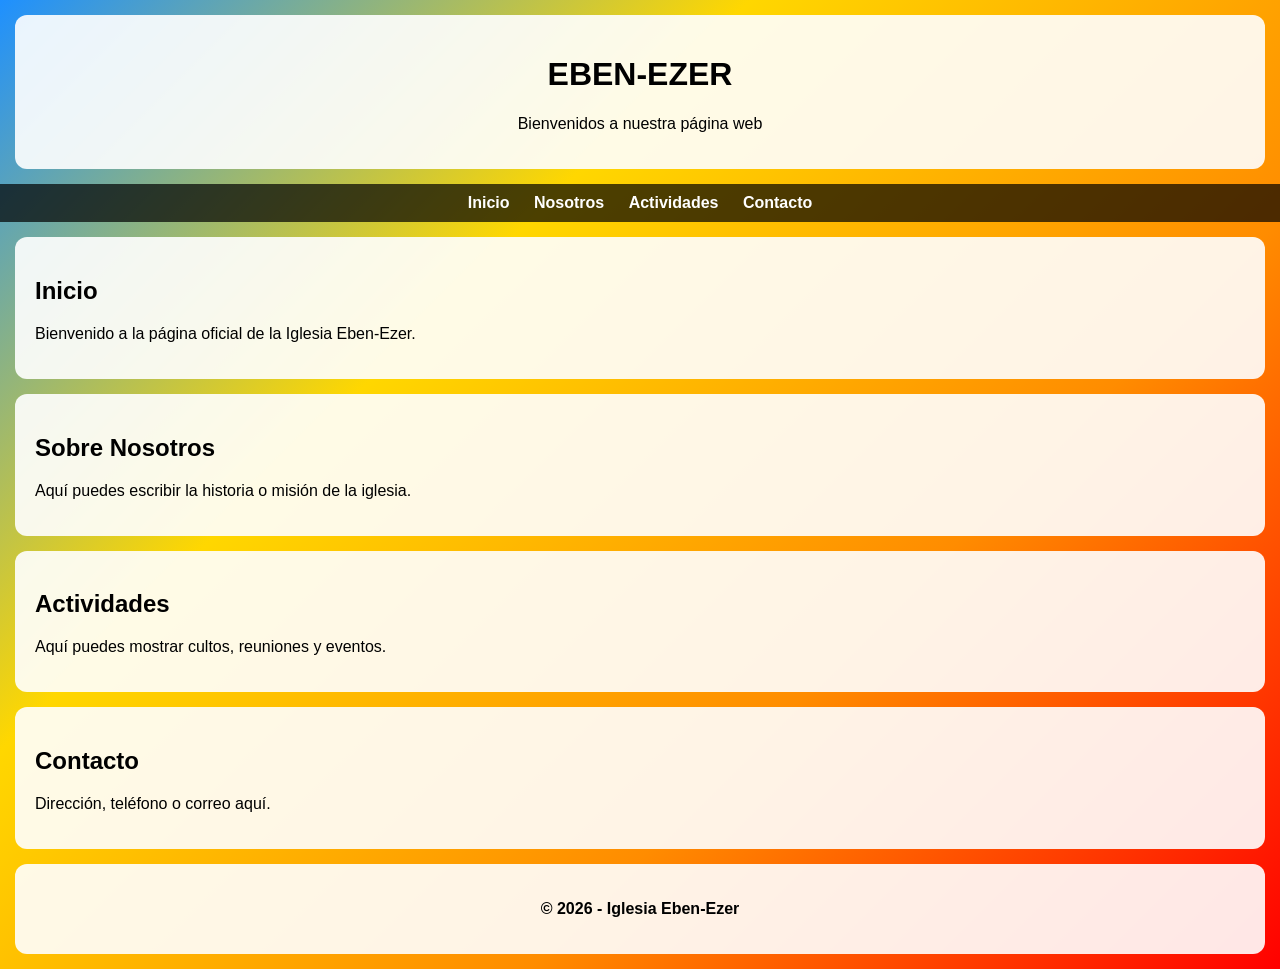
==== index.html @ 54227f3d "primer commit" ====
<!DOCTYPE html>
<html lang="es">
<head>
    <meta charset="UTF-8">
    <title>IGLESIA EBEN-EZER</title>
    <meta name="viewport" content="width=device-width, initial-scale=1.0">
    <link rel="stylesheet" href="style.css">
</head>
<body>

<header>
    <h1>EBEN-EZER</h1>
    <p>Bienvenidos a nuestra página web</p>
</header>

<nav>
    <a href="#inicio">Inicio</a>
    <a href="#nosotros">Nosotros</a>
    <a href="#actividades">Actividades</a>
    <a href="#contacto">Contacto</a>
</nav>

<section id="inicio">
    <h2>Inicio</h2>
    <p>Bienvenido a la página oficial de la Iglesia Eben-Ezer.</p>
</section>

<section id="nosotros">
    <h2>Sobre Nosotros</h2>
    <p>Aquí puedes escribir la historia o misión de la iglesia.</p>
</section>

<section id="actividades">
    <h2>Actividades</h2>
    <p>Aquí puedes mostrar cultos, reuniones y eventos.</p>
</section>

<section id="contacto">
    <h2>Contacto</h2>
    <p>Dirección, teléfono o correo aquí.</p>
</section>

<footer>
    <p>© 2026 - Iglesia Eben-Ezer</p>
</footer>

</body>
</html>
---- style.css ----
body {
    margin: 0;
    font-family: Arial, sans-serif;

    background: linear-gradient(135deg, 
        #1e90ff,
        #ffd700,
        #ff8c00,
        #ff0000
    );

    min-height: 100vh;
}

header, section, footer {
    background-color: rgba(255, 255, 255, 0.9);
    margin: 15px;
    padding: 20px;
    border-radius: 12px;
}

header {
    text-align: center;
}

nav {
    background-color: rgba(0,0,0,0.7);
    padding: 10px;
    text-align: center;
}

nav a {
    color: white;
    margin: 10px;
    text-decoration: none;
    font-weight: bold;
}

nav a:hover {
    color: yellow;
}

footer {
    text-align: center;
    font-weight: bold;
}

/* ========================= */
/*  MODO CELULAR            */
/* ========================= */
@media (max-width: 768px) {

    header h1 {
        font-size: 32px;
    }

    nav {
        display: flex;
        flex-direction: column;
    }

    nav a {
        margin: 5px 0;
        padding: 10px;
    }

    section {
        margin: 10px;
    }
}
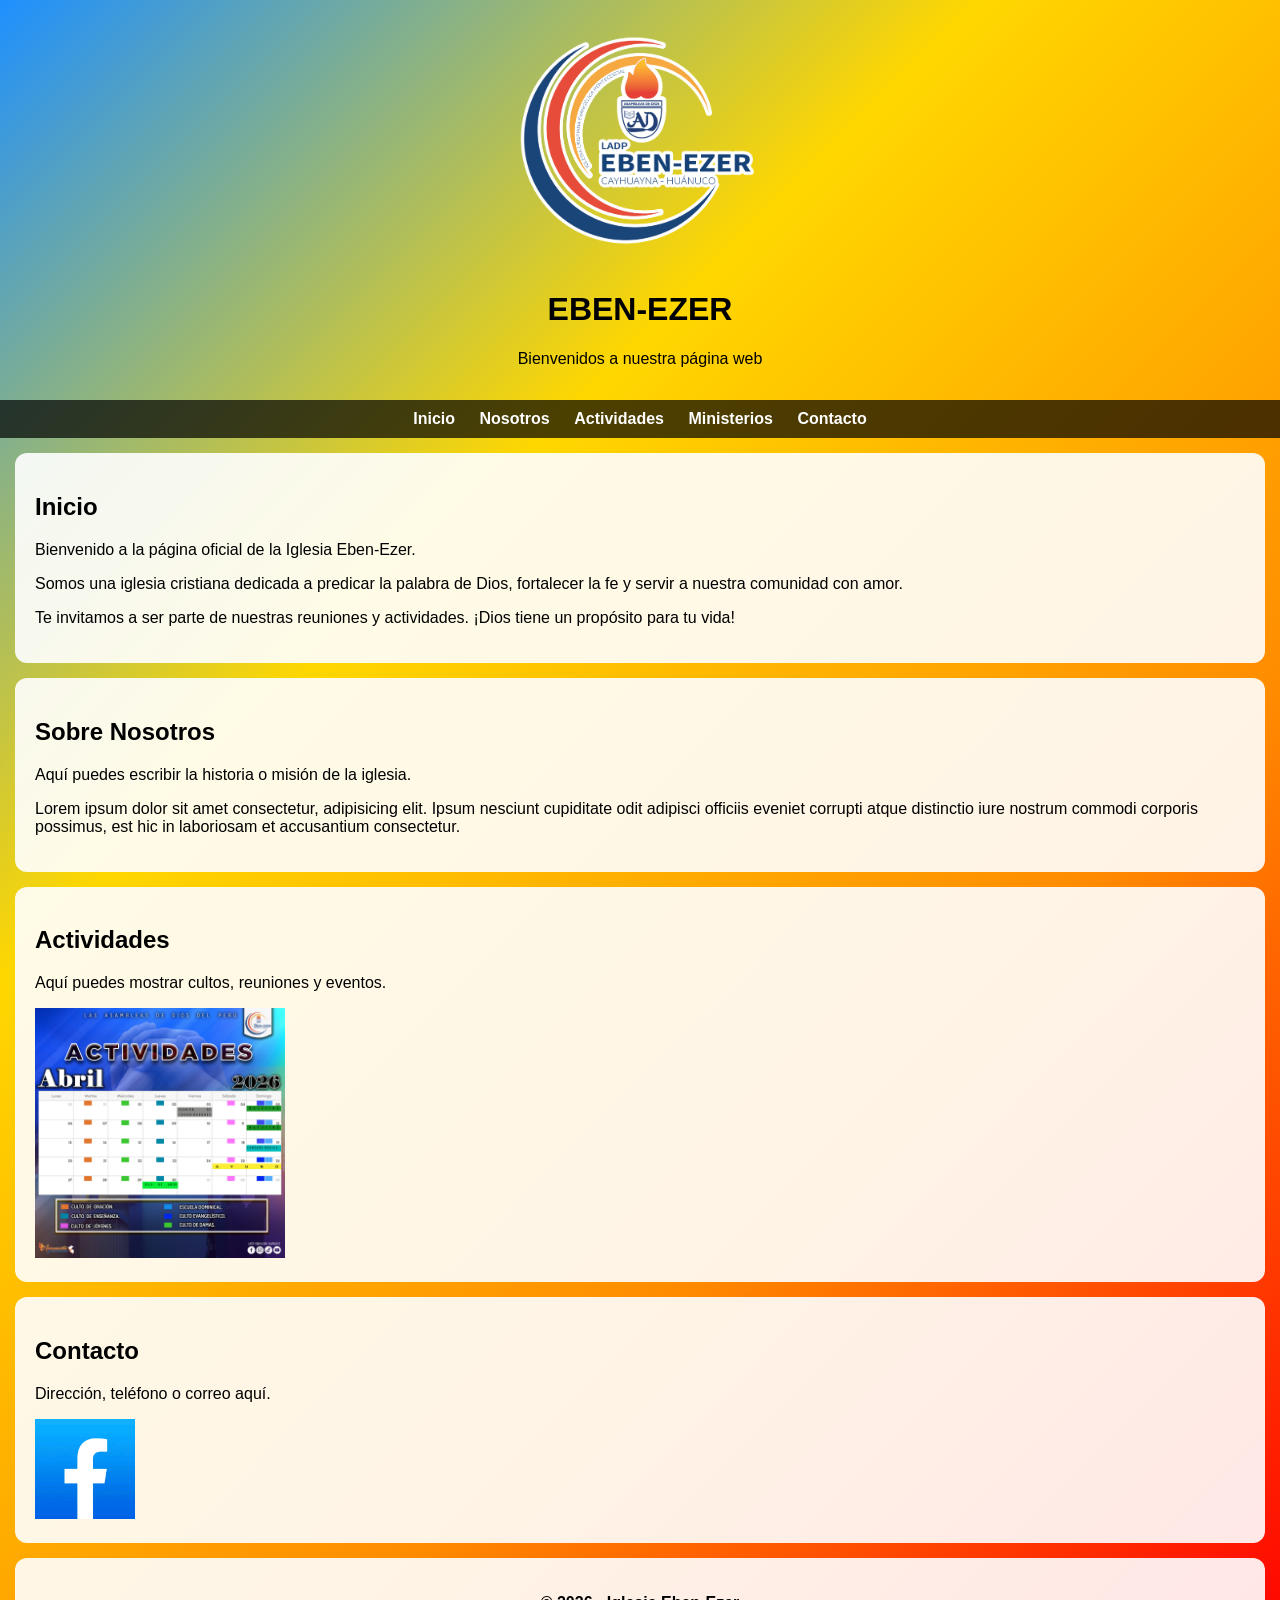
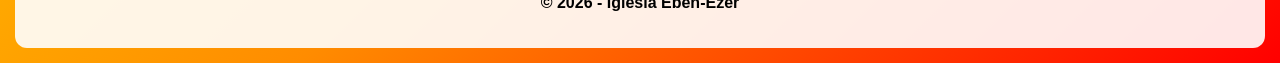
==== commit 33520096: "primera version context" ====
--- a/index.html
+++ b/index.html
@@ -9,35 +9,52 @@
 <body>
 
 <header>
+    <img src="LOGOS EBEN CON BORDE.png" class="logo" alt="logo">
     <h1>EBEN-EZER</h1>
     <p>Bienvenidos a nuestra página web</p>
 </header>
 
 <nav>
+    
     <a href="#inicio">Inicio</a>
     <a href="#nosotros">Nosotros</a>
     <a href="#actividades">Actividades</a>
+    <a href="ministerios.html">Ministerios</a>
     <a href="#contacto">Contacto</a>
 </nav>
 
 <section id="inicio">
     <h2>Inicio</h2>
     <p>Bienvenido a la página oficial de la Iglesia Eben-Ezer.</p>
+
+    <p>
+        Somos una iglesia cristiana dedicada a predicar la palabra de Dios, 
+        fortalecer la fe y servir a nuestra comunidad con amor.
+    </p>
+
+    <p>
+        Te invitamos a ser parte de nuestras reuniones y actividades.
+        ¡Dios tiene un propósito para tu vida!
+    </p>
 </section>
 
 <section id="nosotros">
     <h2>Sobre Nosotros</h2>
     <p>Aquí puedes escribir la historia o misión de la iglesia.</p>
+    <p>Lorem ipsum dolor sit amet consectetur, adipisicing elit. Ipsum nesciunt cupiditate odit adipisci officiis eveniet corrupti atque distinctio iure nostrum commodi corporis possimus, est hic in laboriosam et accusantium consectetur.</p>
 </section>
 
 <section id="actividades">
     <h2>Actividades</h2>
     <p>Aquí puedes mostrar cultos, reuniones y eventos.</p>
+    <img src="actividades.jpg" class="actividades" alt="actividades">
 </section>
 
 <section id="contacto">
     <h2>Contacto</h2>
     <p>Dirección, teléfono o correo aquí.</p>
+    <a href="https://www.facebook.com/profile.php?id=100067152944125&locale=es_LA"><img src="Logo_de_Facebook.png" class="facebook" alt="facebook"></a>
+    
 </section>
 
 <footer>
@@ -46,3 +63,4 @@
 
 </body>
 </html>
+<a href=""></a>
--- a/style.css
+++ b/style.css
@@ -68,4 +68,30 @@
         margin: 10px;
     }
 }
+header {
+    background: transparent;   /* quita el fondo blanco */
+    color: white;               /* texto blanco para que se vea bien */
+    text-align: center;
+    padding: 1px 20px;
+}
 
+.facebook{
+    width: 100px;
+    height: 100px;
+}
+
+.actividades{
+    width: 250px;
+    height: 250px;
+}
+
+.logo{
+    width: 250px;
+    height: 250px;
+}
+    h1{
+    color: black;
+}
+p{
+    color: black;
+}
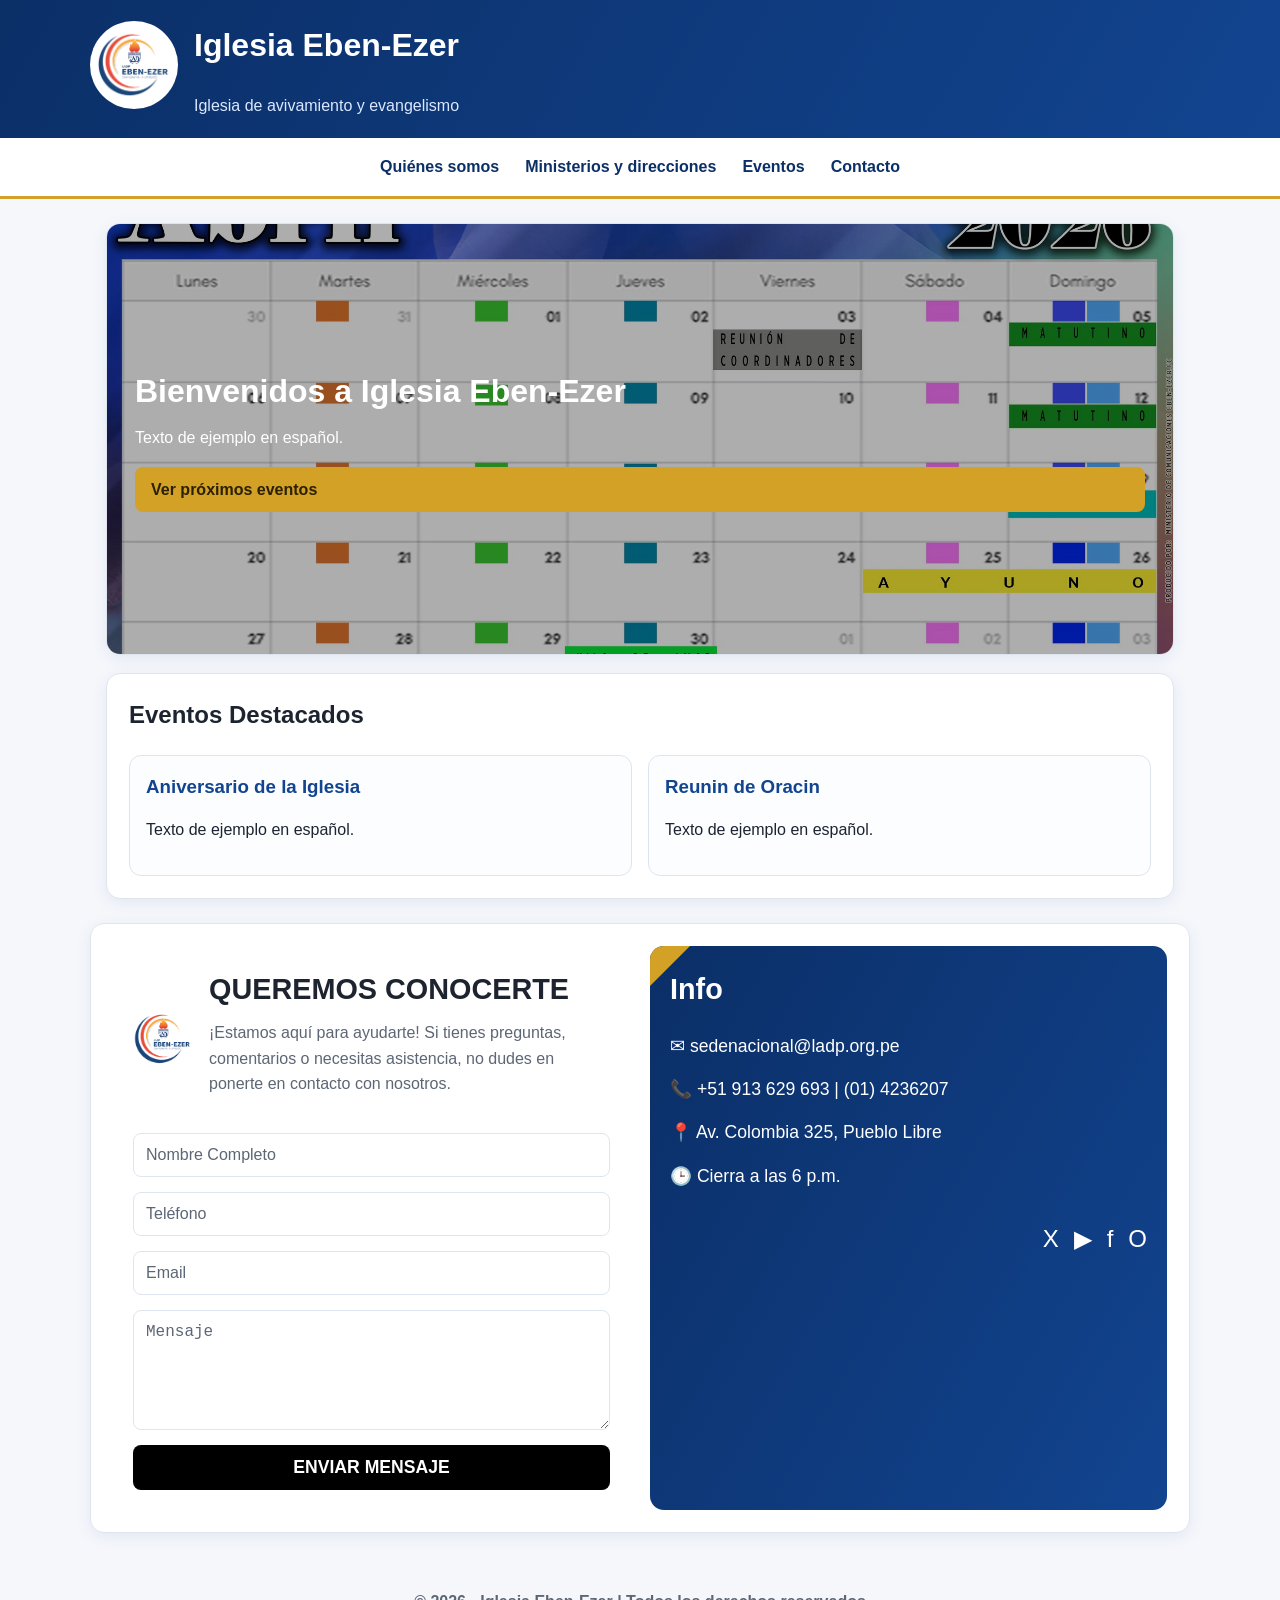
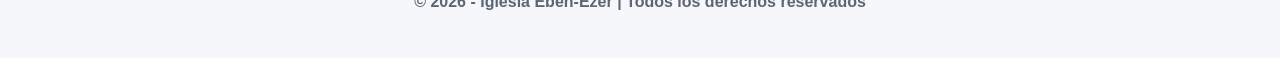
==== commit c011dd05: "Se agrega contacto y menu desplazable para ministerios" ====
--- a/index.html
+++ b/index.html
@@ -1,66 +1,639 @@
-<!DOCTYPE html>
+﻿<!DOCTYPE html>
 <html lang="es">
 <head>
     <meta charset="UTF-8">
-    <title>IGLESIA EBEN-EZER</title>
+    <title>Iglesia Eben-Ezer | Inicio</title>
     <meta name="viewport" content="width=device-width, initial-scale=1.0">
-    <link rel="stylesheet" href="style.css">
+        <style>
+:root {
+    --primary: #124490;
+    --primary-dark: #0b2f67;
+    --accent: #d2a126;
+    --bg: #f5f7fb;
+    --white: #ffffff;
+    --text: #1d2430;
+    --muted: #5c6675;
+    --border: #dfe5ef;
+}
+
+* {
+    box-sizing: border-box;
+}
+
+body {
+    margin: 0;
+    font-family: Arial, sans-serif;
+    color: var(--text);
+    background-color: var(--bg);
+    line-height: 1.6;
+}
+
+.site-header {
+    background: linear-gradient(120deg, var(--primary-dark), var(--primary));
+    color: var(--white);
+    padding: 20px 16px;
+}
+
+.brand-wrap {
+    max-width: 1100px;
+    margin: 0 auto;
+    display: flex;
+    align-items: center;
+    gap: 16px;
+}
+
+.logo {
+    width: 88px;
+    height: 88px;
+    object-fit: contain;
+    background-color: var(--white);
+    border-radius: 50%;
+    padding: 6px;
+}
+
+h1,
+h2,
+h3 {
+    margin-top: 0;
+}
+
+.site-header p {
+    margin: 6px 0 0;
+    color: #dbe8ff;
+}
+
+.main-nav {
+    background-color: var(--white);
+    border-bottom: 3px solid var(--accent);
+    padding: 12px;
+    text-align: center;
+    display: flex;
+    justify-content: center;
+    align-items: center;
+    gap: 6px;
+    flex-wrap: wrap;
+}
+
+.main-nav a {
+    color: var(--primary-dark);
+    margin: 0 10px;
+    text-decoration: none;
+    font-weight: 700;
+}
+
+.main-nav a:hover {
+    color: var(--accent);
+}
+
+.dropdown {
+    position: relative;
+    display: inline-block;
+}
+
+.dropbtn {
+    border: 0;
+    background-color: transparent;
+    color: var(--primary-dark);
+    font-weight: 700;
+    font-size: 1rem;
+    padding: 8px 10px;
+    cursor: pointer;
+}
+
+.dropbtn:hover {
+    color: var(--accent);
+}
+
+.dropdown-menu {
+    display: none;
+    position: absolute;
+    left: 0;
+    top: 100%;
+    min-width: 220px;
+    background-color: var(--white);
+    border: 1px solid var(--border);
+    border-radius: 10px;
+    box-shadow: 0 12px 20px rgba(11, 47, 103, 0.12);
+    z-index: 50;
+    padding: 8px 0;
+}
+
+.dropdown-menu a {
+    display: block;
+    margin: 0;
+    padding: 10px 14px;
+    text-align: left;
+}
+
+.dropdown:hover .dropdown-menu,
+.dropdown:focus-within .dropdown-menu {
+    display: block;
+}
+
+.container {
+    max-width: 1100px;
+    margin: 24px auto;
+    padding: 0 16px;
+}
+
+.card {
+    background-color: var(--white);
+    border: 1px solid var(--border);
+    border-radius: 14px;
+    padding: 22px;
+    margin-bottom: 18px;
+    box-shadow: 0 4px 16px rgba(18, 68, 144, 0.08);
+}
+
+.hero h2 {
+    color: var(--primary);
+}
+
+.hero-banner {
+    padding: 0;
+    overflow: hidden;
+    position: relative;
+}
+
+.hero-image {
+    width: 100%;
+    height: 430px;
+    object-fit: cover;
+    display: block;
+    filter: brightness(0.68);
+}
+
+.hero-overlay {
+    position: absolute;
+    inset: 0;
+    display: flex;
+    flex-direction: column;
+    justify-content: center;
+    gap: 8px;
+    padding: 28px;
+    color: var(--white);
+}
+
+.hero-overlay h2 {
+    margin: 0;
+    font-size: 2rem;
+}
+
+.hero-overlay p {
+    max-width: 680px;
+    margin: 0;
+}
+
+.btn-primary {
+    display: inline-block;
+    margin-top: 8px;
+    background-color: var(--accent);
+    color: #2c2000;
+    text-decoration: none;
+    padding: 10px 16px;
+    border-radius: 8px;
+    font-weight: 700;
+}
+
+.btn-primary:hover {
+    background-color: #c18f14;
+}
+
+.actividades {
+    width: 100%;
+    max-width: 420px;
+    height: auto;
+    border-radius: 10px;
+    border: 1px solid var(--border);
+    margin: 8px 0 10px;
+}
+
+.facebook {
+    width: 54px;
+    height: 54px;
+    object-fit: contain;
+}
+
+.ministry-grid {
+    display: grid;
+    grid-template-columns: repeat(2, minmax(0, 1fr));
+    gap: 16px;
+}
+
+.ministry-card h3 {
+    color: var(--primary);
+}
+
+.ministry-list {
+    display: flex;
+    flex-direction: column;
+    gap: 16px;
+}
+
+.ministry-row {
+    display: grid;
+    grid-template-columns: 240px 1fr;
+    gap: 18px;
+    align-items: center;
+}
+
+.ministry-thumb {
+    width: 100%;
+    height: 170px;
+    object-fit: cover;
+    border-radius: 10px;
+    border: 1px solid var(--border);
+}
+
+.ministry-content h3 {
+    color: var(--primary);
+    margin-bottom: 8px;
+}
+
+.modal-overlay {
+    position: fixed;
+    inset: 0;
+    background-color: rgba(0, 0, 0, 0.55);
+    display: none;
+    justify-content: center;
+    align-items: center;
+    padding: 16px;
+    z-index: 999;
+}
+
+.modal-overlay.is-visible {
+    display: flex;
+}
+
+.modal-box {
+    width: 100%;
+    max-width: 520px;
+    background-color: var(--white);
+    border-radius: 14px;
+    padding: 20px;
+    position: relative;
+    box-shadow: 0 16px 32px rgba(0, 0, 0, 0.18);
+}
+
+.modal-box h3 {
+    margin-bottom: 8px;
+    color: var(--primary);
+}
+
+.modal-close {
+    position: absolute;
+    top: 10px;
+    right: 12px;
+    border: 0;
+    background: transparent;
+    font-size: 1.4rem;
+    cursor: pointer;
+    color: var(--muted);
+}
+
+.event-grid {
+    display: grid;
+    grid-template-columns: repeat(2, minmax(0, 1fr));
+    gap: 16px;
+}
+
+.event-card {
+    border: 1px solid var(--border);
+    border-radius: 12px;
+    padding: 16px;
+    background-color: #fbfdff;
+}
+
+.event-card h3 {
+    color: var(--primary);
+    margin-bottom: 8px;
+}
+
+footer {
+    text-align: center;
+    font-weight: 700;
+    color: var(--muted);
+    padding: 22px 16px 28px;
+}
+
+@media (max-width: 768px) {
+    .brand-wrap {
+        flex-direction: column;
+        text-align: center;
+    }
+
+    .main-nav {
+        display: flex;
+        flex-direction: column;
+        gap: 8px;
+    }
+
+    .main-nav a {
+        margin: 0;
+    }
+
+    .dropdown,
+    .dropbtn {
+        width: 100%;
+    }
+
+    .dropbtn {
+        text-align: center;
+        padding: 0;
+    }
+
+    .hero-image {
+        height: 320px;
+    }
+
+    .hero-overlay h2 {
+        font-size: 1.45rem;
+    }
+
+    .ministry-grid {
+        grid-template-columns: 1fr;
+    }
+
+    .ministry-row {
+        grid-template-columns: 1fr;
+    }
+
+    .ministry-thumb {
+        height: 210px;
+    }
+
+    .event-grid {
+        grid-template-columns: 1fr;
+    }
+}
+
+/* Contact Section */
+.contact-section {
+    background-color: var(--white);
+    border: 1px solid var(--border);
+    border-radius: 14px;
+    padding: 22px;
+    margin-bottom: 18px;
+    box-shadow: 0 4px 16px rgba(18, 68, 144, 0.08);
+}
+
+.contact-content {
+    display: flex;
+    flex-wrap: wrap;
+    gap: 20px;
+    justify-content: center;
+}
+
+.contact-form-container {
+    flex: 1;
+    min-width: 300px;
+    padding: 20px;
+}
+
+.contact-header {
+    display: flex;
+    align-items: center;
+    gap: 16px;
+    margin-bottom: 20px;
+}
+
+.contact-logo {
+    width: 60px; /* Adjust size as needed */
+    height: 60px;
+    object-fit: contain;
+}
+
+.contact-header h2 {
+    margin: 0;
+    color: var(--text);
+    font-size: 1.8rem;
+}
+
+.contact-header p {
+    color: var(--muted);
+    margin-top: 8px;
+}
+
+.contact-form {
+    display: flex;
+    flex-direction: column;
+    gap: 15px;
+}
+
+.contact-form input[type="text"],
+.contact-form input[type="tel"],
+.contact-form input[type="email"],
+.contact-form textarea {
+    width: 100%;
+    padding: 12px;
+    border: 1px solid var(--border);
+    border-radius: 8px;
+    font-size: 1rem;
+    color: var(--text);
+}
+
+.contact-form input::placeholder,
+.contact-form textarea::placeholder {
+    color: var(--muted);
+}
+
+.contact-form textarea {
+    min-height: 120px;
+    resize: vertical;
+}
+
+.contact-form button {
+    background-color: black; /* As per image */
+    color: var(--white);
+    padding: 12px 20px;
+    border: none;
+    border-radius: 8px;
+    font-size: 1.1rem;
+    font-weight: 700;
+    cursor: pointer;
+    transition: background-color 0.3s ease;
+}
+
+.contact-form button:hover {
+    background-color: #333;
+}
+
+.contact-info-container {
+    flex: 1;
+    min-width: 300px;
+    background: linear-gradient(120deg, var(--primary-dark), var(--primary)); /* Blue background as in image */
+    color: var(--white);
+    border-radius: 14px;
+    padding: 20px;
+    position: relative; /* For the yellow corner */
+    overflow: hidden;
+}
+
+.contact-info-container::before {
+    content: '';
+    position: absolute;
+    top: 0;
+    left: 0;
+    width: 40px; /* Size of the yellow corner */
+    height: 40px;
+    background-color: var(--accent); /* Yellow color */
+    clip-path: polygon(0 0, 100% 0, 0 100%); /* Triangle shape */
+}
+
+.contact-info-container h3 {
+    color: var(--white);
+    margin-top: 0;
+    margin-bottom: 20px;
+    font-size: 1.8rem;
+}
+
+.contact-info-container ul {
+    list-style: none;
+    padding: 0;
+    margin: 0;
+}
+
+.contact-info-container ul li {
+    display: flex;
+    align-items: center;
+    gap: 10px;
+    margin-bottom: 15px;
+    font-size: 1.1rem;
+}
+
+.social-links {
+    display: flex;
+    gap: 15px;
+    justify-content: flex-end; /* Align to the right as in image */
+    margin-top: 30px;
+}
+
+.social-links a {
+    color: var(--white); /* Make text links white */
+    text-decoration: none;
+    font-size: 1.5rem; /* Adjust size for text icons */
+}
+
+/* Responsive adjustments */
+@media (max-width: 768px) {
+    .contact-content {
+        flex-direction: column;
+    }
+
+    .contact-form-container,
+    .contact-info-container {
+        min-width: unset;
+        width: 100%;
+    }
+
+    .social-links {
+        justify-content: center;
+    }
+}
+
+    </style>
 </head>
 <body>
 
-<header>
-    <img src="LOGOS EBEN CON BORDE.png" class="logo" alt="logo">
-    <h1>EBEN-EZER</h1>
-    <p>Bienvenidos a nuestra página web</p>
+<header class="site-header">
+    <div class="brand-wrap">
+        <a href="index.html"><img src="LOGOS EBEN CON BORDE.png" class="logo" alt="Logo Iglesia Eben-Ezer"></a>
+        <div>
+            <h1>Iglesia Eben-Ezer</h1>
+            <p>Iglesia de avivamiento y evangelismo</p>
+        </div>
+    </div>
 </header>
 
-<nav>
-    
-    <a href="#inicio">Inicio</a>
-    <a href="#nosotros">Nosotros</a>
-    <a href="#actividades">Actividades</a>
-    <a href="ministerios.html">Ministerios</a>
-    <a href="#contacto">Contacto</a>
+<nav class="main-nav">
+    <div class="dropdown">
+        <button class="dropbtn" type="button">Quiénes somos</button>
+        <div class="dropdown-menu">
+            <a href="historia.html">Historia</a>
+            <a href="mision-vision.html">Misión y Visión</a>
+            <a href="contacto.html">Contacto</a>
+        </div>
+    </div>
+    <div class="dropdown">
+        <button class="dropbtn" type="button">Ministerios y direcciones</button>
+        <div class="dropdown-menu">
+            <a href="ministerios.html">Ministerios</a>
+            <a href="direcciones.html">Direcciones</a>
+        </div>
+    </div>
+    <a href="eventos.html">Eventos</a>
+    <a href="contacto.html">Contacto</a>
 </nav>
 
-<section id="inicio">
-    <h2>Inicio</h2>
-    <p>Bienvenido a la página oficial de la Iglesia Eben-Ezer.</p>
-
-    <p>
-        Somos una iglesia cristiana dedicada a predicar la palabra de Dios, 
-        fortalecer la fe y servir a nuestra comunidad con amor.
-    </p>
-
-    <p>
-        Te invitamos a ser parte de nuestras reuniones y actividades.
-        ¡Dios tiene un propósito para tu vida!
-    </p>
+<main class="container">
+    <section class="hero-banner card">
+        <img src="actividades.jpg" class="hero-image" alt="Actividad principal de la iglesia">
+        <div class="hero-overlay">
+            <h2>Bienvenidos a Iglesia Eben-Ezer</h2>
+            <p>Texto de ejemplo en español.</p>
+            <a class="btn-primary" href="eventos.html">Ver próximos eventos</a>
+        </div>
+    </section>
+
+    <section class="card">
+        <h2>Eventos Destacados</h2>
+        <div class="event-grid">
+            <article class="event-card">
+                <h3>Aniversario de la Iglesia</h3>
+                <p>Texto de ejemplo en español.</p>
+            </article>
+            <article class="event-card">
+                <h3>Reunin de Oracin</h3>
+                <p>Texto de ejemplo en español.</p>
+            </article>
+        </div>
+    </section>
+</main>
+
+<section class="container contact-section">
+    <div class="contact-content">
+        <div class="contact-form-container">
+            <div class="contact-header">
+                <img src="LOGOS EBEN CON BORDE.png" class="contact-logo" alt="Logo Iglesia Eben-Ezer">
+                <div>
+                    <h2>QUEREMOS CONOCERTE</h2>
+                    <p>¡Estamos aquí para ayudarte! Si tienes preguntas, comentarios o necesitas asistencia, no dudes en ponerte en contacto con nosotros.</p>
+                </div>
+            </div>
+            <form class="contact-form">
+                <input type="text" placeholder="Nombre Completo">
+                <input type="tel" placeholder="Teléfono">
+                <input type="email" placeholder="Email">
+                <textarea placeholder="Mensaje"></textarea>
+                <button type="submit">ENVIAR MENSAJE</button>
+            </form>
+        </div>
+        <div class="contact-info-container">
+            <h3>Info</h3>
+            <ul>
+                <li>✉ sedenacional@ladp.org.pe</li>
+                <li>📞 +51 913 629 693 | (01) 4236207</li>
+                <li>📍 Av. Colombia 325, Pueblo Libre</li>
+                <li>🕒 Cierra a las 6 p.m.</li>
+            </ul>
+            <div class="social-links">
+                <a href="#" aria-label="Twitter">X</a>
+                <a href="#" aria-label="YouTube">▶</a>
+                <a href="#" aria-label="Facebook">f</a>
+                <a href="#" aria-label="Instagram">O</a>
+            </div>
+        </div>
+    </div>
 </section>
 
-<section id="nosotros">
-    <h2>Sobre Nosotros</h2>
-    <p>Aquí puedes escribir la historia o misión de la iglesia.</p>
-    <p>Lorem ipsum dolor sit amet consectetur, adipisicing elit. Ipsum nesciunt cupiditate odit adipisci officiis eveniet corrupti atque distinctio iure nostrum commodi corporis possimus, est hic in laboriosam et accusantium consectetur.</p>
-</section>
-
-<section id="actividades">
-    <h2>Actividades</h2>
-    <p>Aquí puedes mostrar cultos, reuniones y eventos.</p>
-    <img src="actividades.jpg" class="actividades" alt="actividades">
-</section>
-
-<section id="contacto">
-    <h2>Contacto</h2>
-    <p>Dirección, teléfono o correo aquí.</p>
-    <a href="https://www.facebook.com/profile.php?id=100067152944125&locale=es_LA"><img src="Logo_de_Facebook.png" class="facebook" alt="facebook"></a>
-    
-</section>
-
 <footer>
-    <p>© 2026 - Iglesia Eben-Ezer</p>
+    <p>© 2026 - Iglesia Eben-Ezer | Todos los derechos reservados</p>
 </footer>
 
 </body>
 </html>
-<a href=""></a>
+
+
+
+
+
